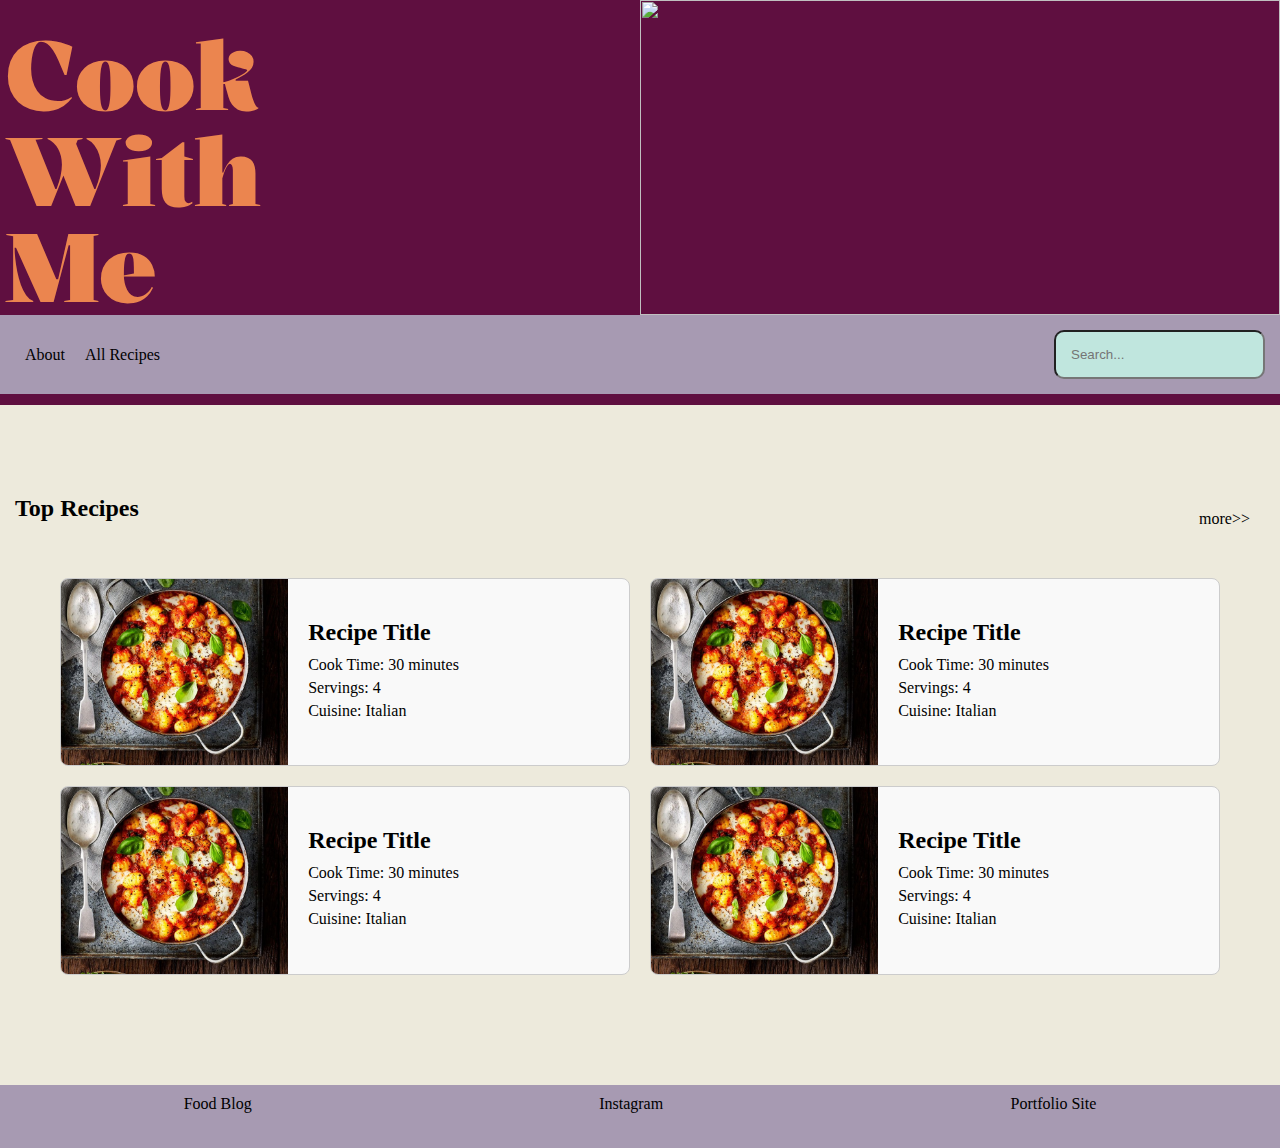
==== index.html @ 0996fdea "Initial commit" ====
<!DOCTYPE html>
<html lang="en">
<head>
    <link rel="stylesheet" href="./css/styles.css">
    <meta charset="UTF-8">
    <meta name="viewport" content="width=device-width, initial-scale=1.0">
    <title>Home</title>
</head>
<body>
    <header>
        <div class="header-content">
            <a a href="./index.html" style="text-decoration: none; color: inherit;"><h1>Cook<br>With<br>Me</h1></a>
            <img class="headimg" src="./content/AdobeStock_235582346.jpeg">
        </div>
        <div class="menu">
            <button><a href="./about.html">About</a></button>
            <button><a href="./all-recipes.html">All Recipes</a></button>
            <input type="text" id="pageSearch" placeholder="Search...">
        </div>
    </header>
    
    <main>
       <div class="pageTitle">
        <h2>Top Recipes</h2>
        <a href="./all-recipes.html">more>></a>
    </div>
    <div class="topRecipes">
      <a href="./recipe.html">
        <div class="recipe-card-horizontal">
            <img src="./content/meal_happy.jpg" alt="Recipe Image" class="recipe-image-horizontal">
            <div class="recipe-details-horizontal">
              <h2 class="recipe-title">Recipe Title</h2>
              <p class="cook-time">Cook Time: 30 minutes</p>
              <p class="servings">Servings: 4</p>
              <p class="cuisine">Cuisine: Italian</p>
            </div>
          </div>
      </a>
      <a href="./recipe.html">
        <div class="recipe-card-horizontal">
            <img src="./content/meal_happy.jpg" alt="Recipe Image" class="recipe-image-horizontal">
            <div class="recipe-details-horizontal">
              <h2 class="recipe-title">Recipe Title</h2>
              <p class="cook-time">Cook Time: 30 minutes</p>
              <p class="servings">Servings: 4</p>
              <p class="cuisine">Cuisine: Italian</p>
            </div>
          </div>
      </a>
      <a href="./recipe.html">
        <div class="recipe-card-horizontal">
            <img src="./content/meal_happy.jpg" alt="Recipe Image" class="recipe-image-horizontal">
            <div class="recipe-details-horizontal">
              <h2 class="recipe-title">Recipe Title</h2>
              <p class="cook-time">Cook Time: 30 minutes</p>
              <p class="servings">Servings: 4</p>
              <p class="cuisine">Cuisine: Italian</p>
            </div>
          </div>
      </a>
      <a href="./recipe.html">
        <div class="recipe-card-horizontal">
            <img src="./content/meal_happy.jpg" alt="Recipe Image" class="recipe-image-horizontal">
            <div class="recipe-details-horizontal">
              <h2 class="recipe-title">Recipe Title</h2>
              <p class="cook-time">Cook Time: 30 minutes</p>
              <p class="servings">Servings: 4</p>
              <p class="cuisine">Cuisine: Italian</p>
            </div>
          </div>
      </a>
    </div>
    
    </main>
   <footer>
    <p>Food Blog</p>
    <p>Instagram</p>
    <p>Portfolio Site</p>
</footer>
</body>

</html>
---- css/styles.css ----
:root {
    --dark-purple: #5F0F40;
    --orange: #EB854F;
    --light-purple: #A79AB2;
    --page-color: #EDEADC;
    --accent-color: #C0E6DE;
}

@font-face {
    font-family: headerFont;
    src: url(../content/Kalnia-VariableFont_wdth\,wght.ttf);
}
@font-face {
    font-family: menutitlefont;
    src: url(../content/KaiseiOpti-Regular.ttf);
}
body {
    background-color: var(--page-color);
    margin: 0;
    overflow-x: hidden; /* Prevent horizontal scrolling */
}
main{
    margin-top: 10vh;
}
h1{
    font-size: 6rem;
    font-family: headerFont;
    color: var(--orange);
    margin: 0;
    line-height: 6rem;
    margin-top: 3vh;
    margin-left: 5px;
}
h2{
    font-family: menutitlefont;
}
header {
    margin: 0;  
    background-color: var(--dark-purple); 
    height: 45vh; /* Consider adjusting based on content */
    display: flex; 
    flex-direction: column; 
    padding-bottom: 20px; 
}

.header-content {
    display: flex; 
    justify-content: space-between; 
    align-items: center; /* Center items vertically */
    height: 100%; 
}

.headimg {
    height: 100%; 
    width: 50vw; 
    object-fit: cover; 
    max-width: 100%; /* Prevent overflow */
}

button {
    background-color: var(--light-purple); 
    border: none; 
    font-family: menutitlefont; 
}

a {
    font-family: menutitlefont; 
    text-decoration: none; 
    color: black; 
    font-size: 1rem; 
}

.menu {
    background-color: var(--light-purple); 
    padding: 15px; 
    display: flex; 
    align-items: center; 
    height: auto; /* Use auto to allow for dynamic height */
}

.menu button {
    margin: 10px; 
}

#pageSearch {
    background-color: var(--accent-color); 
    padding: 15px; 
    border-radius: 10px; 
    margin-left: auto; 
    color: white; 
}

footer {
    display: flex; 
    background-color: var(--light-purple); 
    height: 7vh; /* Ensure this fits your content */
    justify-content: space-around; 
    padding: 10px; /* Use padding for consistent spacing */
    font-family: menutitlefont; 
    margin-top: 10vh;
}

/*INDEX PAGE*/
.pageTitle {
    display: flex;
    justify-content: space-between;
    margin: 15px;
    margin-top: 10vh; /* Ensure there's space above the page title */
}


.pageTitle a {
    margin: 15px;
}

/* Container for the recipe cards */
.topRecipes {
    display: grid;
    grid-template-columns: repeat(auto-fit, minmax(30vw, 1fr)); /* Create a flexible 2-column grid */
    gap: 20px; /* Space between the cards */
    margin: 0 auto; /* Center the grid */
    max-width: 1200px; /* Optional: Limit the width of the container */
    padding: 20px;
  }
  
  /* Recipe card styles */
  .recipe-card-horizontal {
    display: flex;
    flex-direction: row;
    background-color: #f9f9f9;
    border: 1px solid #ccc;
    border-radius: 8px;
    overflow: hidden;
    width: 100%; /* Make sure the card takes the full width of the grid item */
    max-width: 100%; /* Ensure no overflow */
  }
  .recipe-card-horizontal:hover{
    scale: 1.05;
  }
  /* Image styles */
  .recipe-image-horizontal {
    width: 40%;
    object-fit: cover;
    height: auto;
  }
  
  /* Details section */
  .recipe-details-horizontal {
    padding: 20px;
    display: flex;
    flex-direction: column;
    justify-content: center;
    width: 60%;
  }
  
  .recipe-title {
    font-size: 24px;
    margin-bottom: 10px;
  }
  
  .cook-time, .servings, .cuisine {
    font-size: 16px;
    margin-bottom: 5px;
  }
  /* Media query for smaller screens (tablets and mobile) */
  @media screen and (max-width: 768px) {
    .topRecipes {
      grid-template-columns: 1fr; /* Switch to a single column layout on smaller screens */
    }
  
    .recipe-card-horizontal {
      flex-direction: column; /* Stack image and details vertically */
    }
  
    .recipe-image-horizontal {
      width: 100%; /* Full width for the image */
      height: auto;
    }
  
    .recipe-details-horizontal {
      width: 100%; /* Full width for the details */
      padding: 15px;
    }
  
    .recipe-title {
      font-size: 22px;
    }
  
    .cook-time, .servings, .cuisine {
      font-size: 14px;
    }
  }
  
/*ABOUT PAGE*/
.abtcontent {
    display: flex; /* Use flexbox for layout */
    align-items: flex-start; /* Align items to the start of the container */
    justify-content: center;
    margin: 20px; /* Add margin for spacing */
    margin-top: 19vh;
}

.abtcontent img {
    width: 30vw; /* Adjust the image width as needed */
    height: auto; /* Maintain aspect ratio */
    margin-right: 20px; /* Space between the image and text */
}

.text-content {
    display: flex; /* Use flexbox for the text container */
    flex-direction: column; /* Stack elements vertically */
    width: 40vw;
}

.text-content h2 {
    margin: 0; /* Remove default margin */
}

.text-content p {
    margin: 10px 0; /* Space between paragraphs */
}

/* General Styles */
* {
    margin: 0;
    padding: 0;
    box-sizing: border-box;
}

body {
    font-family: Arial, sans-serif;
}

.container {
    display: flex;
    flex-wrap: wrap;
}

/* Sidebar Styles */
.sidebar {
    width: 25%;
    background-color: var(--orange);
    padding: 20px;
    box-shadow: 2px 0 5px rgba(0, 0, 0, 0.1);
    position: sticky;
    top: 0;
    height: 100vh;
    color: var(--dark-purple);
}
.sidebar h2 {
    margin-bottom: 20px;
}

.filter {
    margin-bottom: 15px;
    background-color: var(--orange);
}

/* Recipe Grid Styles */
.container {
    display: flex;
    flex-wrap: wrap;
}

/* Recipe Grid Styles */
.recipes {
    flex: 1;
    padding: 20px;
    display: grid;
    grid-template-columns: 1fr; /* Default single column */
    gap: 20px;
}

.recipe-card {
    background-color: #fff;
    border: 1px solid #ddd;
    border-radius: 8px;
    box-shadow: 0 2px 4px rgba(0, 0, 0, 0.1);
    overflow: hidden;
    display: flex;
    flex-direction: column; /* Default vertical layout */
    height: 20vh;
}
.recipe-card:hover{
    scale: 1.05;
}
.recipeimg {
    width: 200px;
    height: 100%;
    border-bottom: 4px solid #333;
    background-image: url(../content/meal_happy.jpg); 
    background-position: center; 
    background-repeat: no-repeat; 
    background-size: cover; 
}

.recipe-details {
    padding: 15px;
}

.recipe-details h3 {
    font-size: 1.2em;
    margin-bottom: 10px;
}
/*RECIPE PAGE*/
.recipe-container{
    display: grid;
    grid-template-columns: 1, 1, 1, 1;
}
.recipe-content{
    grid-column-start: 2 ;
}

@media screen and (min-width: 1206px) {
    .recipes {
        grid-template-columns: 1fr 1fr;
    }

    .recipe-card {
        flex-direction: row; 
        align-items: center;
    }

    .recipe-details {
        flex: 1; 
        padding: 20px;
    }
    
}

@media screen and (max-width: 1206px) {
   main{
    margin-top: 7vh;
   }
   .abtcontent{
    display: block;
    margin-top: 20vh;
   }
 

.abtcontent img {
    display: block;
    width: 40vw; /* Adjust the image width as needed */
    height: auto; /* Maintain aspect ratio */
    margin: auto;
}

.text-content {
    display: block; /* Use flexbox for the text container */
    margin: auto;
    width: 60vw;
}
.text-content h2{
    margin-top: 20px;
    text-align: center;
}
    .header{
        margin-bottom: 0px;
        padding-bottom: 0px;
    }
    .sidebar {
        width: 100%;
        height: 10vh; /* Changed height for smaller screens */
        display: flex; /* Horizontal layout for filters */
        justify-content: space-around;
        align-items: center;
        padding: 10px;
        position: sticky;
        top: 0;
        z-index: 1000; /* Ensure it's on top */
        background-color: var(--orange);
        box-shadow: 0 2px 5px rgba(0, 0, 0, 0.1);
    }

    .filter {
        flex: 1;
        margin: 0 5px;
    }

    .filter label {
        display: none;  /* Hide labels on mobile to make it more compact */
    }

    select {
        width: 100%;
        padding: 5px;
    }

    .recipes {
        grid-template-columns: 1fr;  /* Stack recipes in a single column on mobile */
    }
    .recipe-card {
        height: 30vh;
    }
    .recipes {
        grid-template-columns: repeat(auto-fill, minmax(200px, 1fr));
    }
    .recipeimg{
        width: 100%;
    }
}
@media screen and (max-width: 600px) {
    h2{
        font-size: medium;
    }
    h1{
        font-size: 4rem;
    }
    main{
        margin-top: 7vh;
    }
    .pageTitle{
        margin-top: 15vh;
    }
    .abtcontent img {
        display: block;
        width: 60vw; /* Adjust the image width as needed */
        height: auto; /* Maintain aspect ratio */
        margin: auto;
    }
    
    .text-content {
        display: block; /* Use flexbox for the text container */
        margin: auto;
        width: 70vw;
    }
    .text-content h2{
        margin-top: 20px;
        text-align: center;
    }
    .heading{
        display: none;
    }
    .container {
        display: grid;
        grid-template-columns: 1fr;
        grid-template-rows: auto 1fr;
    }

    .sidebar {
        width: 100%;
        display: flex; /* Horizontal layout for filters */
        justify-content: space-around;
        align-items: center;
        position: sticky;
        top: 0;
        z-index: 1000; /* Ensure it's on top */
        background-color: var(--orange);
        box-shadow: 0 2px 5px rgba(0, 0, 0, 0.1);
    }
    .filter {
        flex: 1;
        margin: 0 5px;
    }

    .filter label {
        display: none;  /* Hide labels on mobile to make it more compact */
    }

    select {
        width: 100%;
        padding: 5px;
    }

    .recipes {
        grid-template-columns: 1fr;  /* Stack recipes in a single column on mobile */
    }
}
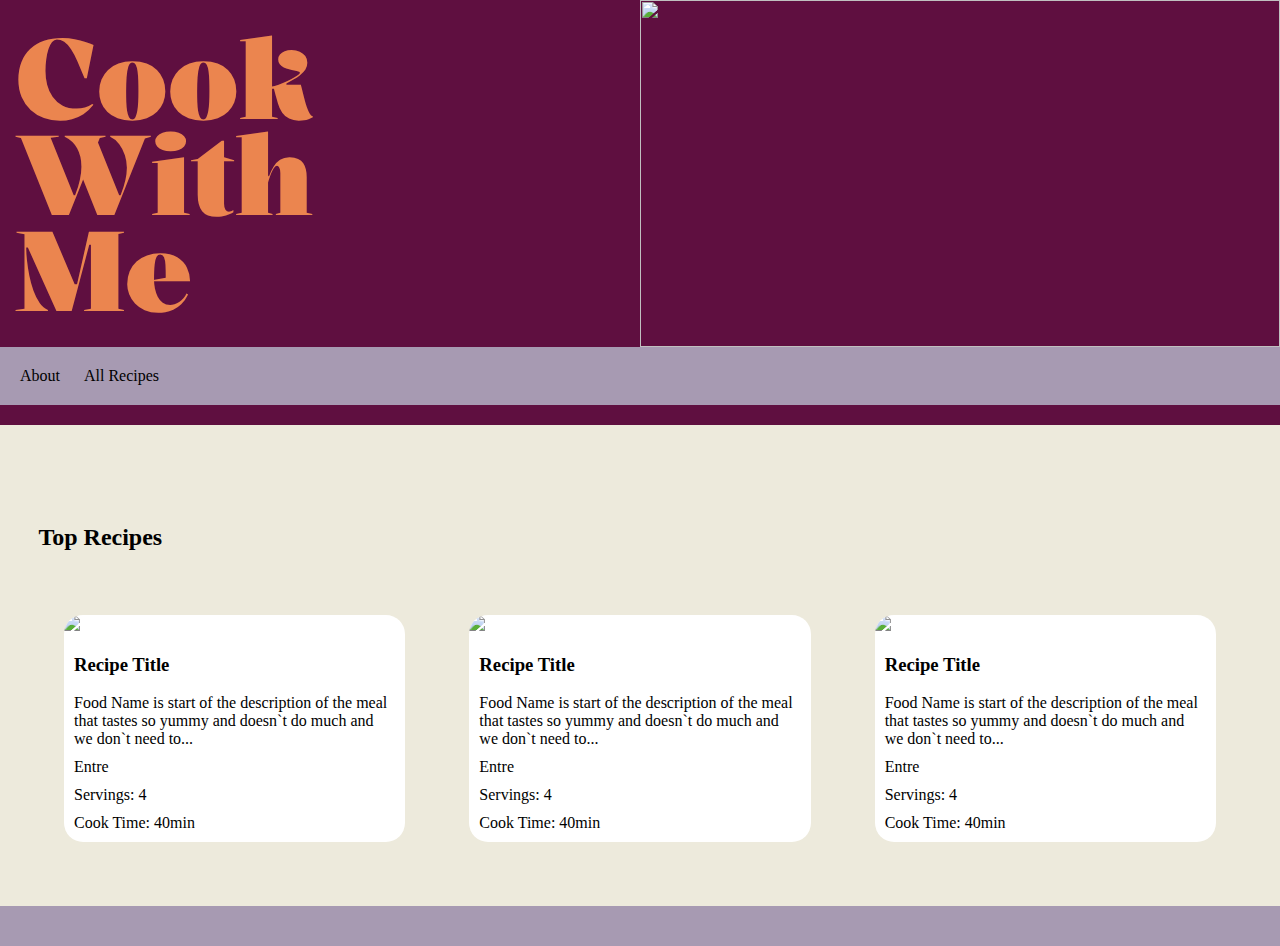
==== commit bc457820: "Base HTML and CSS Overhaul" ====
--- a/index.html
+++ b/index.html
@@ -1,82 +1,57 @@
 <!DOCTYPE html>
 <html lang="en">
 <head>
-    <link rel="stylesheet" href="./css/styles.css">
     <meta charset="UTF-8">
     <meta name="viewport" content="width=device-width, initial-scale=1.0">
-    <title>Home</title>
+    <title>Home Page</title>
+    <link rel="stylesheet" href="./css/stylesTwo.css">
 </head>
 <body>
     <header>
         <div class="header-content">
-            <a a href="./index.html" style="text-decoration: none; color: inherit;"><h1>Cook<br>With<br>Me</h1></a>
+            <a href="./newindex.html" style="text-decoration: none; color: inherit;"><h1>Cook<br>With<br>Me</h1></a>
             <img class="headimg" src="./content/AdobeStock_235582346.jpeg">
         </div>
         <div class="menu">
-            <button><a href="./about.html">About</a></button>
-            <button><a href="./all-recipes.html">All Recipes</a></button>
-            <input type="text" id="pageSearch" placeholder="Search...">
+            <a href="./aboutTwo.html"><button>About</button></a>
+            <a href="./all-recipesTwo.html"><button>All Recipes</button></a>
         </div>
     </header>
-    
-    <main>
-       <div class="pageTitle">
-        <h2>Top Recipes</h2>
-        <a href="./all-recipes.html">more>></a>
-    </div>
-    <div class="topRecipes">
-      <a href="./recipe.html">
-        <div class="recipe-card-horizontal">
-            <img src="./content/meal_happy.jpg" alt="Recipe Image" class="recipe-image-horizontal">
-            <div class="recipe-details-horizontal">
-              <h2 class="recipe-title">Recipe Title</h2>
-              <p class="cook-time">Cook Time: 30 minutes</p>
-              <p class="servings">Servings: 4</p>
-              <p class="cuisine">Cuisine: Italian</p>
-            </div>
-          </div>
-      </a>
-      <a href="./recipe.html">
-        <div class="recipe-card-horizontal">
-            <img src="./content/meal_happy.jpg" alt="Recipe Image" class="recipe-image-horizontal">
-            <div class="recipe-details-horizontal">
-              <h2 class="recipe-title">Recipe Title</h2>
-              <p class="cook-time">Cook Time: 30 minutes</p>
-              <p class="servings">Servings: 4</p>
-              <p class="cuisine">Cuisine: Italian</p>
-            </div>
-          </div>
-      </a>
-      <a href="./recipe.html">
-        <div class="recipe-card-horizontal">
-            <img src="./content/meal_happy.jpg" alt="Recipe Image" class="recipe-image-horizontal">
-            <div class="recipe-details-horizontal">
-              <h2 class="recipe-title">Recipe Title</h2>
-              <p class="cook-time">Cook Time: 30 minutes</p>
-              <p class="servings">Servings: 4</p>
-              <p class="cuisine">Cuisine: Italian</p>
-            </div>
-          </div>
-      </a>
-      <a href="./recipe.html">
-        <div class="recipe-card-horizontal">
-            <img src="./content/meal_happy.jpg" alt="Recipe Image" class="recipe-image-horizontal">
-            <div class="recipe-details-horizontal">
-              <h2 class="recipe-title">Recipe Title</h2>
-              <p class="cook-time">Cook Time: 30 minutes</p>
-              <p class="servings">Servings: 4</p>
-              <p class="cuisine">Cuisine: Italian</p>
-            </div>
-          </div>
-      </a>
-    </div>
-    
+    <main class="homepage">
+        <h2 class="page-heading">Top Recipes</h2>
+        <div class="homepage-grid">
+            <a href="./individualrecipe.html">
+                <div class="recipe-card">
+                    <img src="./content/AdobeStock_235582346.jpeg">
+                    <h3 class="recipe-title">Recipe Title</h3>
+                    <p>Food Name is start of the description of the meal that tastes so yummy and doesn`t do much and we don`t need to...</p>
+                    <p>Entre</p>
+                    <p>Servings: 4</p>
+                    <p>Cook Time: 40min</p>
+                </div>
+            </a>
+            <a href="./individualrecipe.html">
+                <div class="recipe-card">
+                    <img src="./content/AdobeStock_235582346.jpeg">
+                    <h3 class="recipe-title">Recipe Title</h3>
+                    <p>Food Name is start of the description of the meal that tastes so yummy and doesn`t do much and we don`t need to...</p>
+                    <p>Entre</p>
+                    <p>Servings: 4</p>
+                    <p>Cook Time: 40min</p>
+                </div>
+            </a>
+            <a href="./individualrecipe.html">
+                <div class="recipe-card">
+                    <img src="./content/AdobeStock_235582346.jpeg">
+                    <h3 class="recipe-title">Recipe Title</h3>
+                    <p>Food Name is start of the description of the meal that tastes so yummy and doesn`t do much and we don`t need to...</p>
+                    <p>Entre</p>
+                    <p>Servings: 4</p>
+                    <p>Cook Time: 40min</p>
+                </div>
+            </a>
+        </div>
     </main>
-   <footer>
-    <p>Food Blog</p>
-    <p>Instagram</p>
-    <p>Portfolio Site</p>
-</footer>
+    <footer></footer>
 </body>
-
 </html>--- a/css/stylesTwo.css
+++ b/css/stylesTwo.css
@@ -0,0 +1,445 @@
+:root {
+    --dark-purple: #5F0F40;
+    --orange: #EB854F;
+    --light-purple: #A79AB2;
+    --page-color: #EDEADC;
+    --accent-color: #C0E6DE;
+}
+
+@font-face {
+    font-family: headerFont;
+    src: url(../content/Kalnia-VariableFont_wdth\,wght.ttf);
+}
+@font-face {
+    font-family: menutitlefont;
+    src: url(../content/KaiseiOpti-Regular.ttf);
+}
+
+/*------------------------------------------------------All Pages + Heading------------------------------------------------------------------*/
+body {
+    background-color: var(--page-color);
+    margin: 0;
+}
+
+h1{
+    font-size: 7rem;
+    font-family: headerFont;
+    color: var(--orange);
+    margin: 0;
+    line-height: 6rem;
+    margin-left: 15px;
+}
+h2{
+    font-family: menutitlefont;
+}
+header {
+    margin: 0;  
+    background-color: var(--dark-purple); 
+    height: 45vh; 
+    display: flex; 
+    flex-direction: column; 
+    padding-bottom: 20px; 
+    margin-bottom:11vh;
+    position: sticky;
+}
+.header-content {
+    display: flex; 
+    justify-content: space-between; 
+    align-items: center;
+    height: 100%; 
+}
+
+.headimg {
+    height: 100%; 
+    width: 50vw;  
+    max-width: 100%; 
+}
+
+.menu{
+    background-color: var(--light-purple);
+    padding: 10px;
+}
+
+.menu button {
+    font-family: menutitlefont; 
+    text-decoration: none; 
+    color: black; 
+    font-size: 1rem; 
+    background-color: var(--light-purple);
+    border: none;
+    padding: 10px;
+    cursor: pointer;
+}
+
+footer{
+    height: 40px;
+    background-color: var(--light-purple);
+    margin:none;
+    margin-top: 24px;
+}
+.page-heading{
+    margin-left: 3vw;
+}
+/*----------------------------------------------------------Home Page-------------------------------------------------------------------------*/
+.homepage-grid{
+    display: grid;
+    grid-template-columns: repeat(auto-fill, minmax(300px, 1fr)); /* This creates multiple columns */
+    grid-template-rows: auto; /* Let the rows adjust based on content */
+    margin: 5vw;
+    gap: 5vw;
+}
+.recipe-card{
+    max-width: 30vw;
+    background-color: white;
+    border-radius: 1.5vw;
+    overflow: hidden;
+    cursor: pointer;
+}
+.recipe-card img{
+    max-width: 30vw;
+}
+.recipe-card p{
+    margin: 10px;
+}
+.recipe-title{
+    margin-left: 10px;
+}
+a{
+    color: black;
+    font-style: none;
+    text-decoration: none;
+}
+.recipe-card:hover{
+    transform: scale(1.1);
+}
+/*-----------------------------------------------About Page----------------------------------------------------------*/
+.abtcontent{
+    display: flex; 
+    align-items: flex-start; 
+    justify-content: center;
+    margin: 20px;
+    margin-top: 19vh;
+}
+.abtimg{
+    width: 30vw;
+    align-self: center;
+}
+.text-content{
+    width: 40vw;
+    margin-left: 5vw;
+}
+/*--------------------------------------------All Recipes--------------------------------------------------------------*/
+
+.container {
+    display: grid;
+    grid-template-columns: repeat(4, 1fr) 25%; /* 5 columns for the content, and 25% for the sidebar */
+    gap: 20px; /* Space between columns */
+    padding: 20px;
+}
+.allrecipe-grid{
+    display: grid;
+    display: grid;
+    grid-template-columns: repeat(4, 1fr); /* 5 columns for recipe cards */
+    gap: 20px; /* Space between recipe cards */
+    grid-column: span 4; /* Ensures this section spans 5 columns of the grid */
+}
+.sidebar {
+    background-color: var(--orange);
+    padding: 20px;
+    box-shadow: 2px 0 5px rgba(0, 0, 0, 0.1);
+    position: sticky;
+    top: 0;
+    height: 100vh;
+    color: var(--dark-purple);
+}
+.sidebar h2 {
+    margin-bottom: 20px;
+}
+
+.filter {
+    margin-bottom: 15px;
+    background-color: var(--orange);
+}
+.recipe-card-small{
+    max-width: 20vw;
+    background-color: white;
+    border-radius: 1.1vw;
+    align-items: center;
+    overflow: hidden;
+}
+.recipe-card-small p{
+    align-self: center;
+    margin: 10px;
+}
+.recipe-card-small img{
+    max-width: 100%;
+}
+/* Sidebar styles */
+.sidebar2 {
+    width: 25%;
+    background-color: var(--orange);
+    padding: 20px;
+    box-shadow: 2px 0 5px rgba(0, 0, 0, 0.1);
+    position: sticky;
+    top: 0;
+    height: 100vh;
+    color: var(--dark-purple);
+    margin-right: 20px;
+}
+.sidebar2 h2 {
+    margin-bottom: 20px;
+}
+
+.recipe-content{
+    flex: 1;
+    padding: 20px;
+    display: grid;
+    grid-template-columns: 1fr; /* Default single column */
+    gap: 20px;
+}
+.noresults{
+    display: block;
+    color: red;
+    margin-left: 42vw;
+    margin-bottom: 60vh;
+    margin-top: 20vh;
+}
+
+
+/*----------------------------------------------Individual Recipe Page---------------------------------------------------*/
+.recipe-container{
+    display: grid;
+    grid-template-columns: 20vw 20vw 40vw;
+    margin: auto 5vw;
+    gap: 4vw;
+}
+
+.ingredients{
+    background-color: var(--orange);
+    color: var(--page-color);
+    padding: 10px;
+    border-radius: 4vw;
+    position: sticky;
+    text-align: center;
+    height: fit-content;
+}
+.ingredients ul{
+    text-align: left;
+}
+.recipe-heading{
+    grid-column: 2 / span 2;
+    display: flex;
+    flex-direction: column;
+    align-content: start;
+    align-items: center;
+}
+.recipe-heading h2{
+    margin-bottom: 0;
+}
+.recipe-heading h3{
+    margin-top: 16px;
+    margin-bottom: 32px;
+}
+.recipe-heading p{
+    width: 80%;
+}
+.recipe-head-img{
+    width: 80%;
+    height: auto;
+    margin: 15px auto;
+}
+.recipe-seperator{
+    width: 100%;
+    background-color: var(--dark-purple);
+    height: 8px;
+    margin: 32px auto;
+    border-radius: 2vw;
+}
+.step-img{
+    width: 80%;
+    grid-column-start: 2;
+    justify-self: end;
+    align-self: center;
+}
+.step-text{
+    grid-column-start: 3;
+    width: 80%;
+}
+
+
+/*------------------------------------------------Home Page----------------------------------------------------------*/
+@media(max-width:1145px){
+    .recipe-card{
+        max-width: 40vw;
+    }
+    .recipe-card img{
+        max-width: 40vw;
+    }
+ }
+@media (max-width:1091px) {
+    
+/*ABOUT*/
+    .abtimg{
+        width: 20vw;
+    }
+    .text-content{
+        width: 50vw;
+    }
+/*ALL RECIPES*/
+.sidebar {
+    width: 100%;
+    height: 10vh; 
+    display: flex; 
+    justify-content: space-around;
+    align-items: center;
+    padding: 10px;
+    position: sticky;
+    top: 0;
+    z-index: 1000; 
+    background-color: var(--orange);
+    box-shadow: 0 2px 5px rgba(0, 0, 0, 0.1);
+}
+.sidebar2 {
+    width: 100%;
+    height: 40vh; 
+    display: flex; 
+    justify-content: space-around;
+    align-items: center;
+    padding: 10px;
+    position: sticky;
+    top: 0;
+    z-index: 1000; 
+    background-color: var(--orange);
+    box-shadow: 0 2px 5px rgba(0, 0, 0, 0.1);
+}
+/*RECIPE PAGE*/
+.recipe-heading p{
+    width: 90%;
+}
+.recipe-head-img{
+    width: 90%;
+}
+.step-text{
+    width: 90%;
+}
+.step-img{
+    width: 90%;
+}
+}
+
+@media(max-width:900px){
+    .recipe-container{
+        grid-template-columns: 30vw 30vw;
+        margin: auto 10vw;
+    }    
+    .ingredients{
+        grid-column:1 / span 3;
+        justify-self: center;
+        width: 40%;
+    }
+    .recipe-heading{
+        grid-column: 1 / span 3;
+    }
+    .step-img{
+        grid-column: 1 / span 1;
+    }
+    .step-text{
+        grid-column: 2 / span 2;
+        width: 100%;
+    }
+}
+
+@media (max-width: 856px) { /* Adjust max-width as needed */
+/*------------------------------------------------ALLPAGES-----------------------------------------------------------*/
+.headimg{
+    display: none;
+}
+/*------------------------------------------------Home Page----------------------------------------------------------*/
+   .recipe-card{
+    max-width: 60vw;
+   }
+   .recipe-card img{
+    max-width: 60vw;
+   }
+/*ABOUT*/
+    .abtcontent{
+        display: block;
+        margin: auto;
+    }
+    .abtimg{
+        display: block;
+        width: 50vw;
+        margin: auto;
+    }
+    .text-content{
+        display: block;
+        width: 80vw;
+        margin: 50px auto;
+    }
+/*All Recipes*/
+.sidebar {
+    border-right: none; 
+    border-bottom: 2px solid #ccc; 
+}
+}
+
+@media (max-width:720px){
+    .recipe-card{
+        margin: auto;
+    }
+}
+@media (max-width:588px){
+    h2{
+        font-size:1rem;
+    }
+/*------------------------------------------------Home Page----------------------------------------------------------*/
+    .recipe-card{
+        max-width: 80vw;
+    }
+    .recipe-card img{
+        max-width: 80vw;
+    }
+/*ALL RECIPES*/
+.sidebar {
+    width: 100%;
+    display: flex; 
+    justify-content: space-around;
+    align-items: center;
+    position: sticky;
+    top: 0;
+    z-index: 1000; 
+    background-color: var(--orange);
+    box-shadow: 0 2px 5px rgba(0, 0, 0, 0.1);
+}
+.filter {
+    flex: 1;
+    margin: 0 5px;
+    max-width: 20vw;
+    display: inline-block;
+    overflow: hidden;
+    text-overflow:clip;
+}
+
+.filter label {
+    display: none;  
+}
+/*INDIVIDUAL RECIPE PAGE*/
+.ingredients{
+    width: 60vw;
+}
+.recipe-container{
+    display: grid;
+    grid-template-columns: 60vw;
+}
+.step-img{
+    grid-column: 1 / span 3;
+    justify-self: center;
+    width: 100%;
+    margin-bottom: 24px;
+}
+.step-text{
+    grid-column: 1 / span 3;
+    width: 100%;
+}
+}
+
